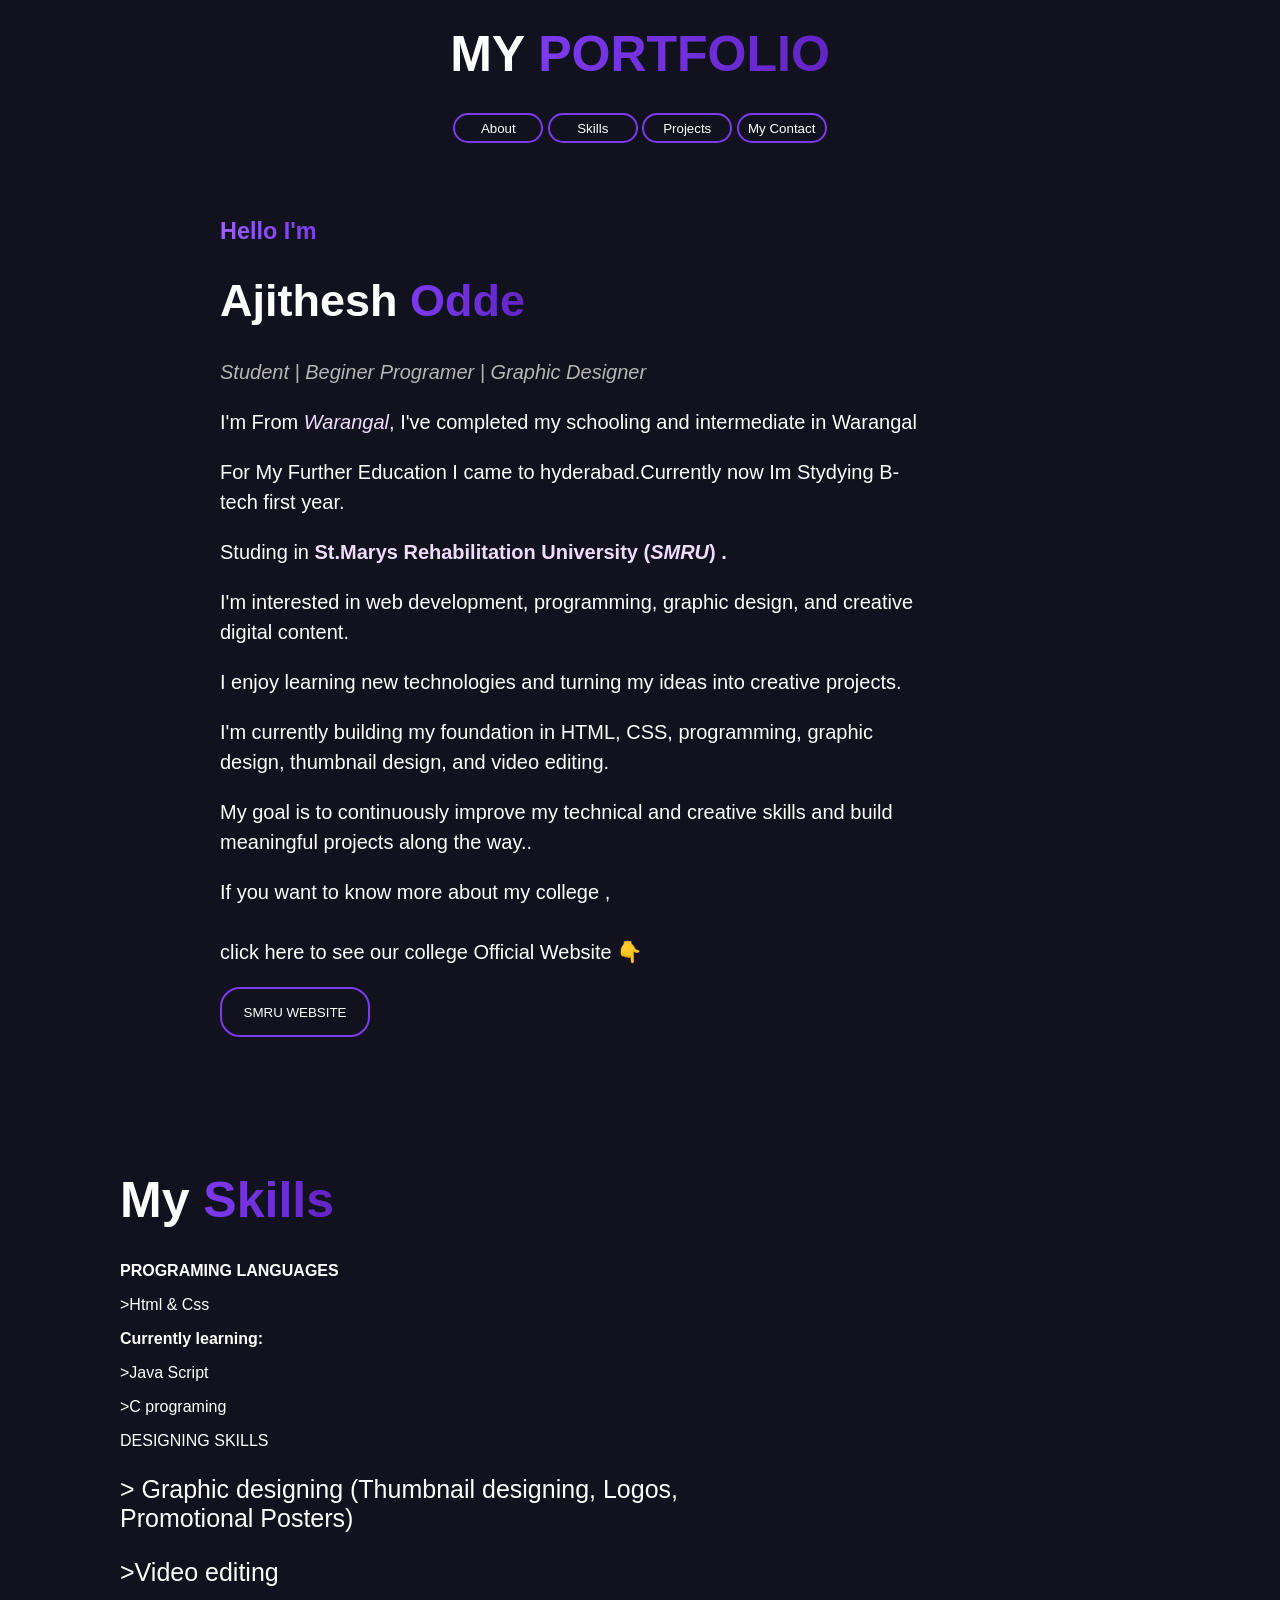
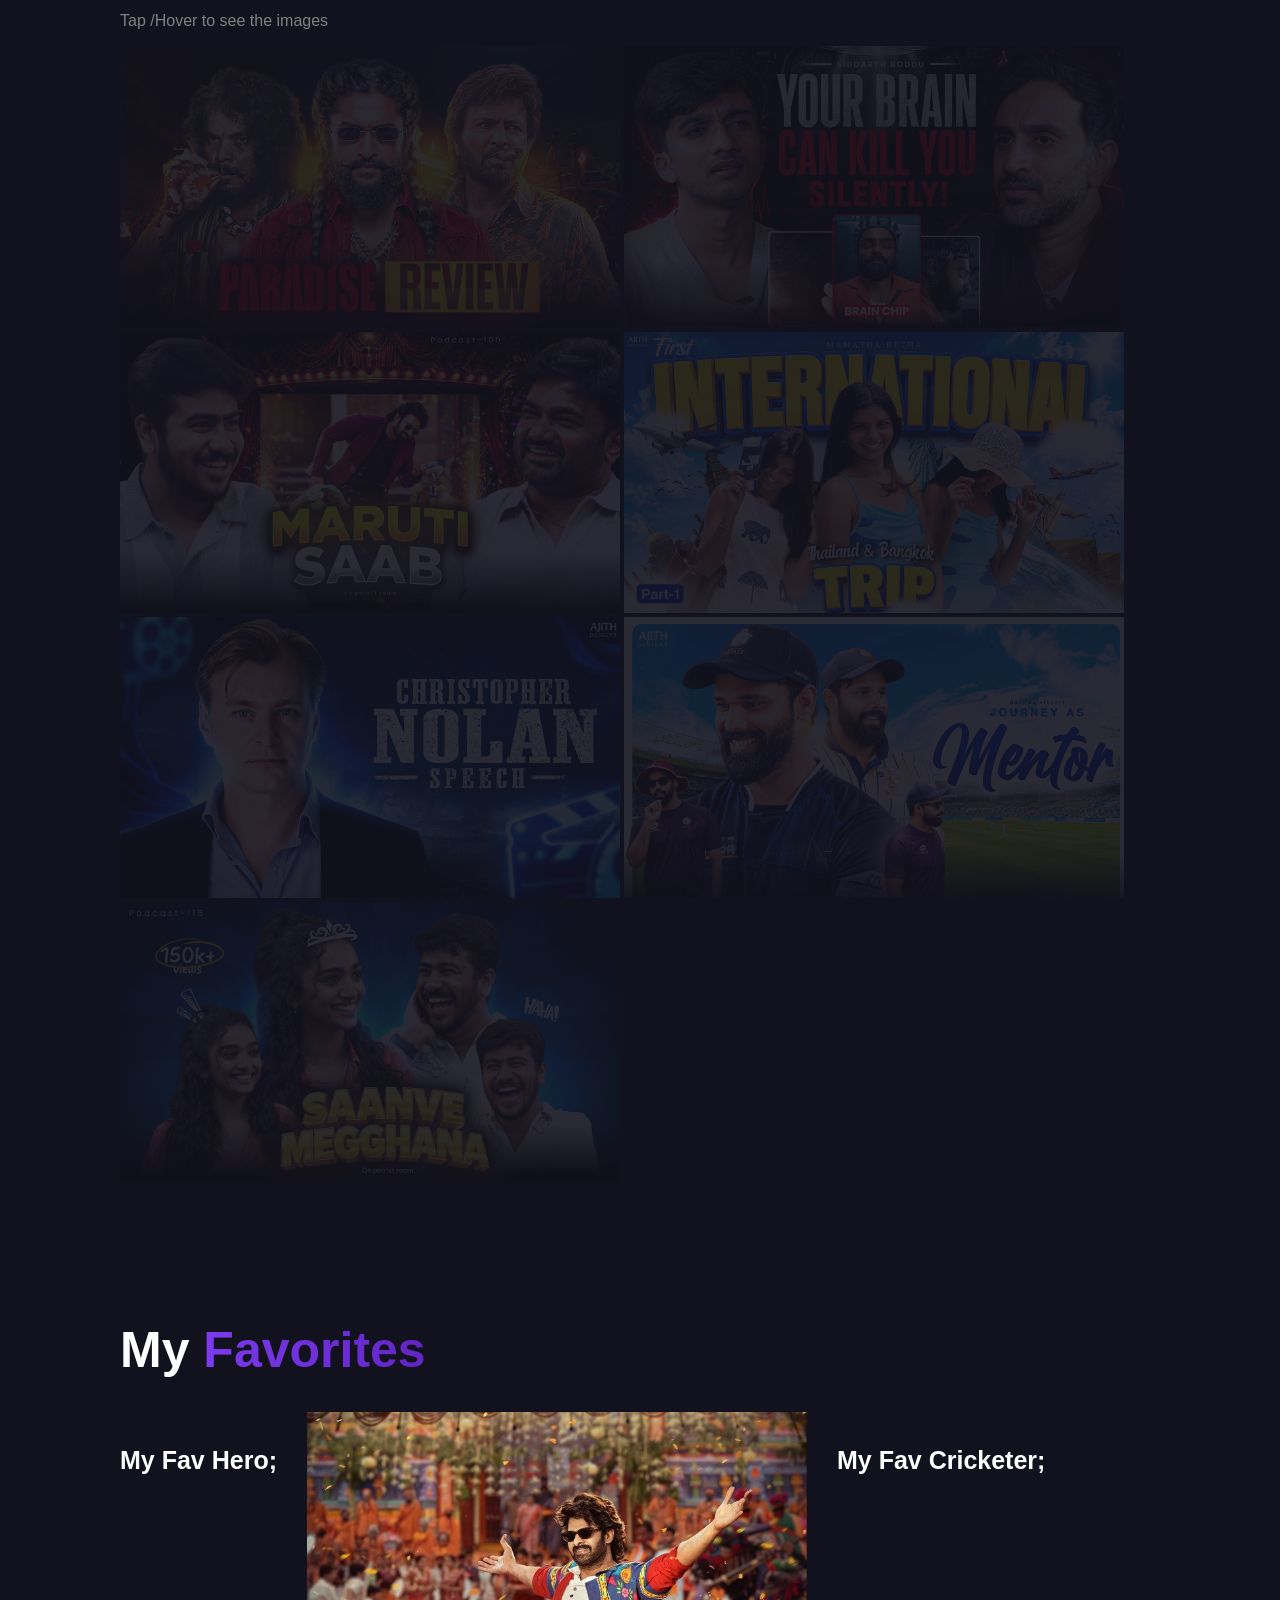
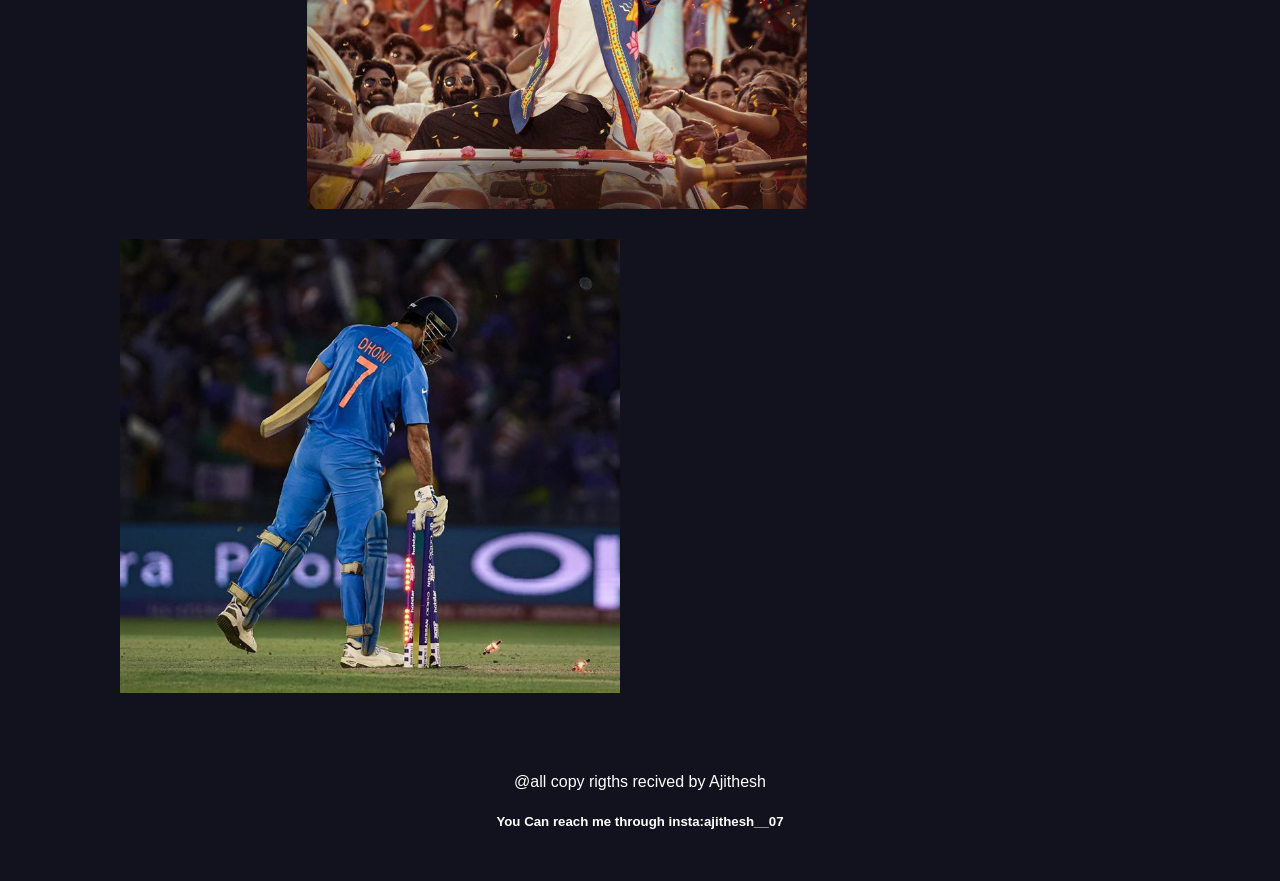
==== index.html @ 2d7f18d4 "Update index.html" ====
<!DOCTYPE html>
<html lang="en">
<head>

    <meta charset="UTF-8">
    <meta name="viewport" content="width=device-width, initial-scale=1.0">

    <title>Ajith portfolio</title>

    <link rel="stylesheet" href="google.css">


</head>
<body>

  <header>
    
    <div class="header-items">
    <h1 style="color: white;" class="portfolio">MY <span> PORTFOLIO</span></h1>
    <button class="button">About</button>
    <button class="button">Skills</button>
    <button class="button">Projects</button>
    <button class="button">My Contact</button>
</div>
    </header>


   <div class="page1">

    <h3> <span>Hello I'm</span></h3>
    <h1 > Ajithesh <span >Odde</span> </h1>
   
  
   
     <span class="intro">
         
    <p style="color: rgb(183, 182, 182);"> <i>Student | Beginer Programer | Graphic Designer </i></p>
    <p>I'm From <i style="color: #efddff;;">Warangal</i>, I've completed my schooling and intermediate in Warangal</p>
    <p>For My Further Education I came to hyderabad.Currently now Im Stydying B-tech first year. </p>
    <P>Studing in <b style="color: #efddff;">St.Marys Rehabilitation University (<i>SMRU</i>) .</b></P>
    <p> I'm interested in web development, programming, graphic design, and creative digital content.</p>
    <p>I enjoy learning new technologies and turning my ideas into creative projects.</p>

    <p>I'm currently building my foundation in HTML, CSS, programming, graphic design, thumbnail design, and video editing.</p>

    <p>My goal is to continuously improve my technical and creative skills and build meaningful projects along the way..</p>
    <p>If you want to know more about  my college , <br> </br>click here to see our college Official Website 👇 </p>
    <a target="_blank" href="https://smru.edu.in/" > <button class="button1" > SMRU WEBSITE </button></a>

    </span>

   </div>

   <div class="page2">


    <h1 class="myskills"> My <span>Skills</span> </h1>


     <p> <b>PROGRAMING LANGUAGES</b></p>  
       <p styles="color:grey"> >Html & Css </P>
       <p> <b>Currently learning:</b></p>
       <P> >Java Script</P>
       <P> >C programing</P>

       <p>DESIGNING SKILLS </p>
    <p class="skillstexts" > > Graphic designing
        (Thumbnail designing, Logos, <br>Promotional Posters) </p>

    <p class="skillstexts"> >Video editing</P>
    <p style="color: grey;">Tap /Hover to see the images</p>
     
    <img class="thumbs" src="PARADISE THUMBNAIL.jpg">
    <img class="thumbs" src="thumbanil(1).jpg">
    <img class="thumbs" src="thumbnail 2.jpg">
    <img class="thumbs" src="thumb3.png">
    <img class="thumbs" src="thumb7.jpg">
    <img class="thumbs" src="thumb 5.jpg">
    <img class="thumbs" src="thumb 6.jpg">
    


   </div>

   <div class="page3">
     
    <h1 >My <span> Favorites</span></h1>

    <div class="favimgs">
    <h4>My Fav Hero;</h4>
    <img class="Rajasaab" src="Rajasaab.jpg">
    
     <h4> My Fav Cricketer;</h4>
     <img class="dhoni" src="MSDhoni HD quality.jpg">
    </div>

   </div>

</body>

 <footer class="footer">

     @all copy rigths recived by Ajithesh
    <h5>You Can reach me through insta:ajithesh__07 </h5>

 </footer>


</html>
---- google.css ----
/* =========================
   BASIC RESET
========================= */

* {
    box-sizing: border-box;
}

html {
    scroll-behavior: smooth;
}

body {
    margin: 0;
    padding: 0;
    background-color: #12121f;
    font-family: Montserrat, sans-serif;
    color: white;
    overflow-x: hidden;
}


/* =========================
   HEADER
========================= */

header {
    width: 100%;
    padding: 25px 20px;
}

.header-items {
    max-width: 1100px;
    margin: auto;
    text-align: center;
}

.portfolio {
    font-size: 50px;
    margin: 0 0 30px 0;
    font-family: Montserrat, sans-serif;
}


/* =========================
   NAVIGATION
========================= */

.nav-buttons {
    display: flex;
    justify-content: center;
    align-items: center;
    flex-wrap: wrap;
    gap: 8px;
}

.button {
    cursor: pointer;
    font-family: Montserrat, sans-serif;

    width: 90px;
    height: 30px;

    border: 2px solid #7C3AED;
    background-color: #12121f;
    border-radius: 20px;

    color: #ffffff;

    transition: 0.25s;
}

.button:hover {
    box-shadow: 0px 0px 10px #9c5eff;
    color: white;

    width: 100px;
    height: 40px;

    background: linear-gradient(#A855F7, #7C3AED);
    border-color: #A855F7;

    transition: 0.25s;
}


/* =========================
   GRADIENT TEXT
========================= */

h1 span {
    color: transparent;
    background: linear-gradient(to left, #6224c5, #7C3AED);
    background-clip: text;
    -webkit-background-clip: text;
}

h3 span {
    color: transparent;
    background: linear-gradient(to right, #9c5eff, #7C3AED);
    background-clip: text;
    -webkit-background-clip: text;
}


/* =========================
   PAGE 1
========================= */

.page1 {
    width: 100%;
    max-width: 900px;

    margin: 0 auto;
    padding: 50px 30px;

    font-size: 20px;

    min-height: 100vh;
}

.page1 h3 {
    margin-top: 0;
}

.page1 h1 {
    font-size: 45px;
}

.intro {
    display: block;
    max-width: 700px;
}

.intro p {
    line-height: 1.5;
    margin: 20px 0;
}


/* =========================
   WEBSITE BUTTON
========================= */

.button1 {
    cursor: pointer;
    display: inline-block;

    font-family: Montserrat, sans-serif;

    width: 150px;
    height: 50px;

    border: 2px solid #7C3AED;
    background-color: #12121f;

    border-radius: 20px;

    color: #ffffff;

    transition: 0.25s;
}

.button1:hover {
    box-shadow: 0px 0px 10px #9c5eff;

    color: white;

    width: 155px;
    height: 55px;

    background: linear-gradient(#A855F7, #7C3AED);

    border-color: #A855F7;
}


/* =========================
   PAGE 2 - SKILLS
========================= */

.page2 {
    width: 100%;
    max-width: 1100px;

    margin: 0 auto;
    padding: 50px 30px;

    min-height: 100vh;
}

.myskills {
    font-size: 50px;
}

.skillstexts {
    font-size: 25px;
}

.page2 > img {
    max-width: 500px;
    width: 100%;
}


/* =========================
   THUMBNAILS
========================= */

.thumbs {
    width: 500px;
    max-width: 100%;

    opacity: 10%;

    transition: 0.3s;
}

.thumbs:hover {
    opacity: 100%;
    box-shadow: 4px 3px 10px #9c5eff;
}


/* =========================
   PAGE 3
========================= */

.page3 {
    width: 100%;
    max-width: 1100px;

    margin: 0 auto;
    padding: 50px 30px;

    min-height: 100vh;

    font-size: 25px;
}

.favimgs {
    display: flex;
    flex-direction: row;
    gap: 30px;
    flex-wrap: wrap;
}

.Rajasaab,
.dhoni {
    max-width: 500px;
    width: 100%;
}


/* =========================
   FOOTER
========================= */

.footer {
    text-align: center;
    padding: 30px 20px;
}


/* ==================================================
   MOBILE
================================================== */

@media screen and (max-width: 600px) {

    header {
        padding: 20px 10px;
    }

    .portfolio {
        font-size: 34px;
        margin-bottom: 25px;
    }


    /* Navigation */

    .nav-buttons {
        gap: 6px;
    }

    .button {
        width: 85px;
        height: 30px;
        font-size: 12px;
    }


    /* PAGE 1 */

    .page1 {
        width: 100%;
        max-width: 100%;

        margin: 0;
        padding: 35px 25px;

        font-size: 17px;
    }

    .page1 h3 {
        font-size: 20px;
    }

    .page1 h1 {
        font-size: 35px;
        line-height: 1.1;
    }

    .intro {
        width: 100%;
        max-width: 100%;
    }

    .intro p {
        font-size: 17px;
        line-height: 1.45;
        margin: 18px 0;
    }


    /* PAGE 2 */

    .page2 {
        width: 100%;
        max-width: 100%;

        margin: 0;
        padding: 35px 20px;
    }

    .myskills {
        font-size: 35px;
    }

    .skillstexts {
        font-size: 18px;
        line-height: 1.5;
    }

    .thumbs {
        width: 100%;
        max-width: 100%;
        height: auto;
    }


    /* PAGE 3 */

    .page3 {
        width: 100%;
        max-width: 100%;

        margin: 0;
        padding: 35px 20px;

        font-size: 20px;
    }

    .favimgs {
        display: flex;
        flex-direction: column;
        gap: 15px;
    }

    .Rajasaab,
    .dhoni {
        width: 100%;
        max-width: 100%;
        height: auto;
    }


    /* FOOTER */

    .footer {
        font-size: 14px;
        padding: 25px 15px;
    }
}
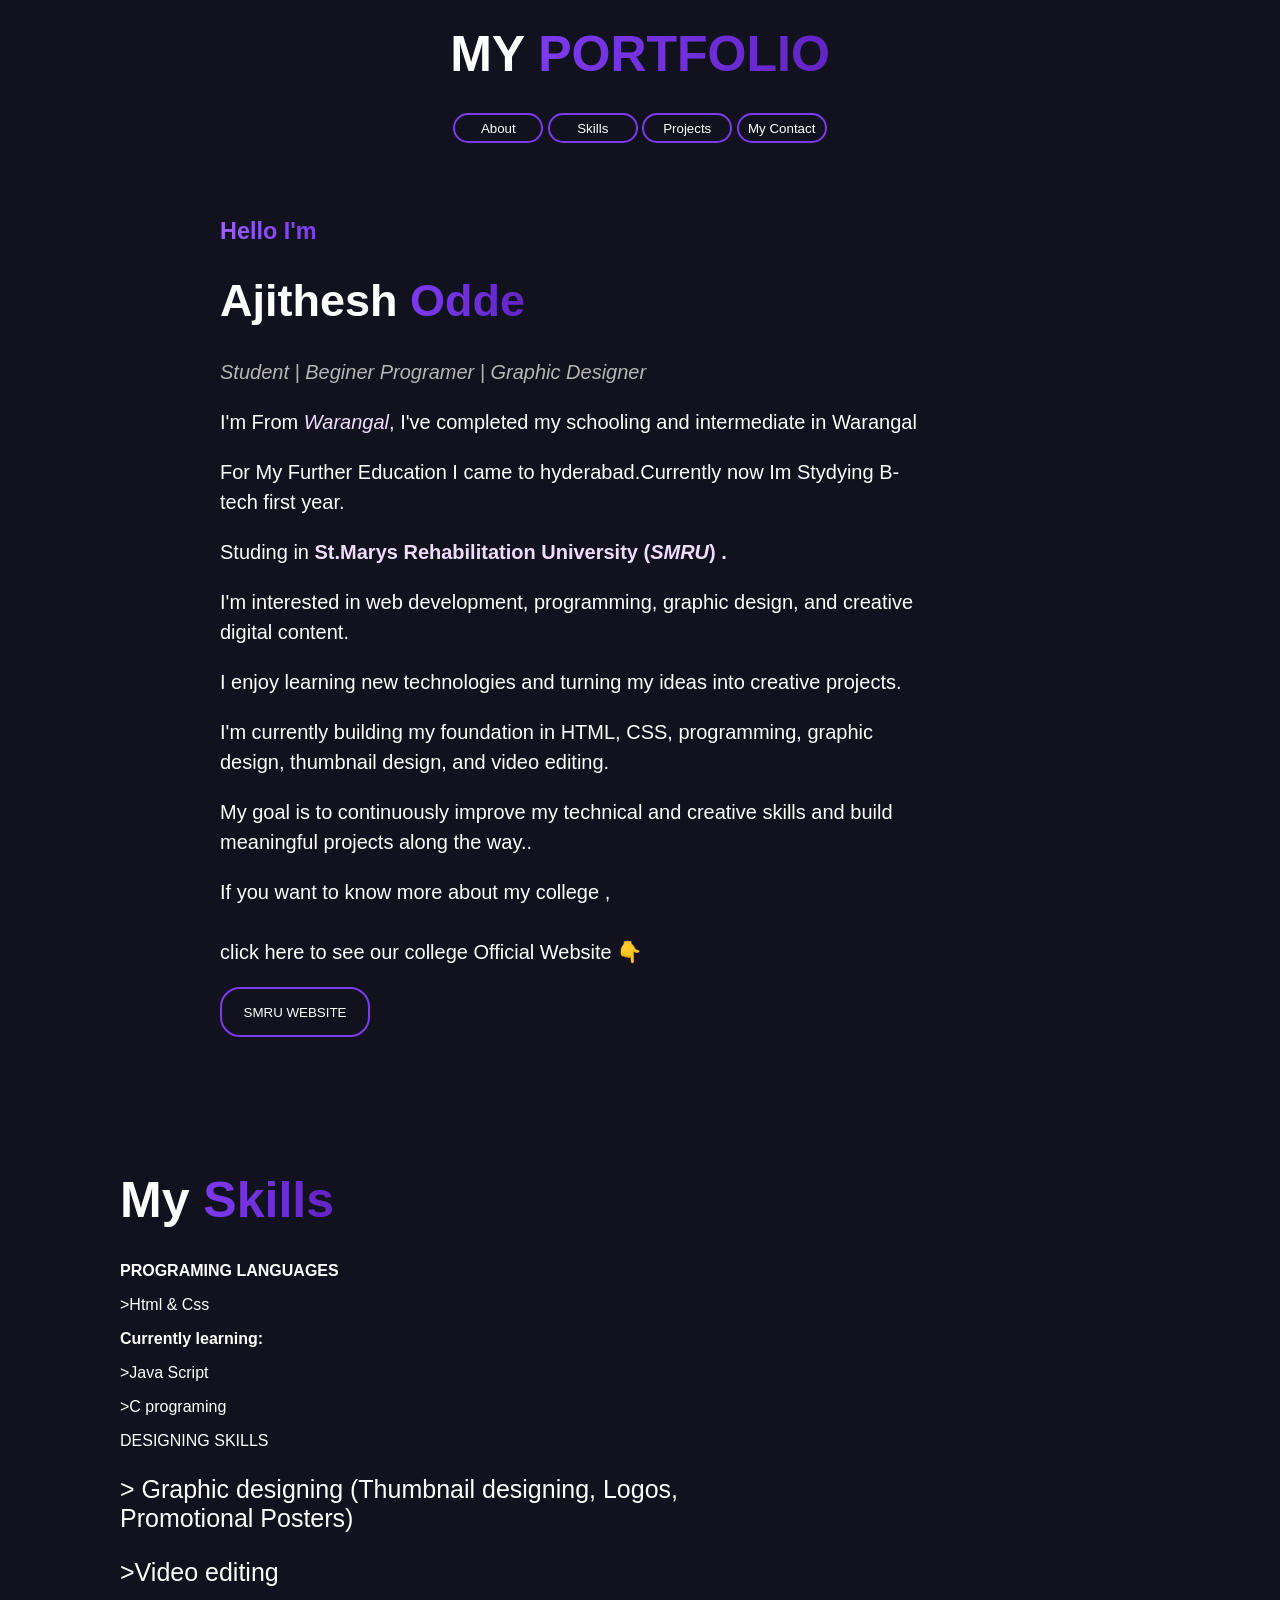
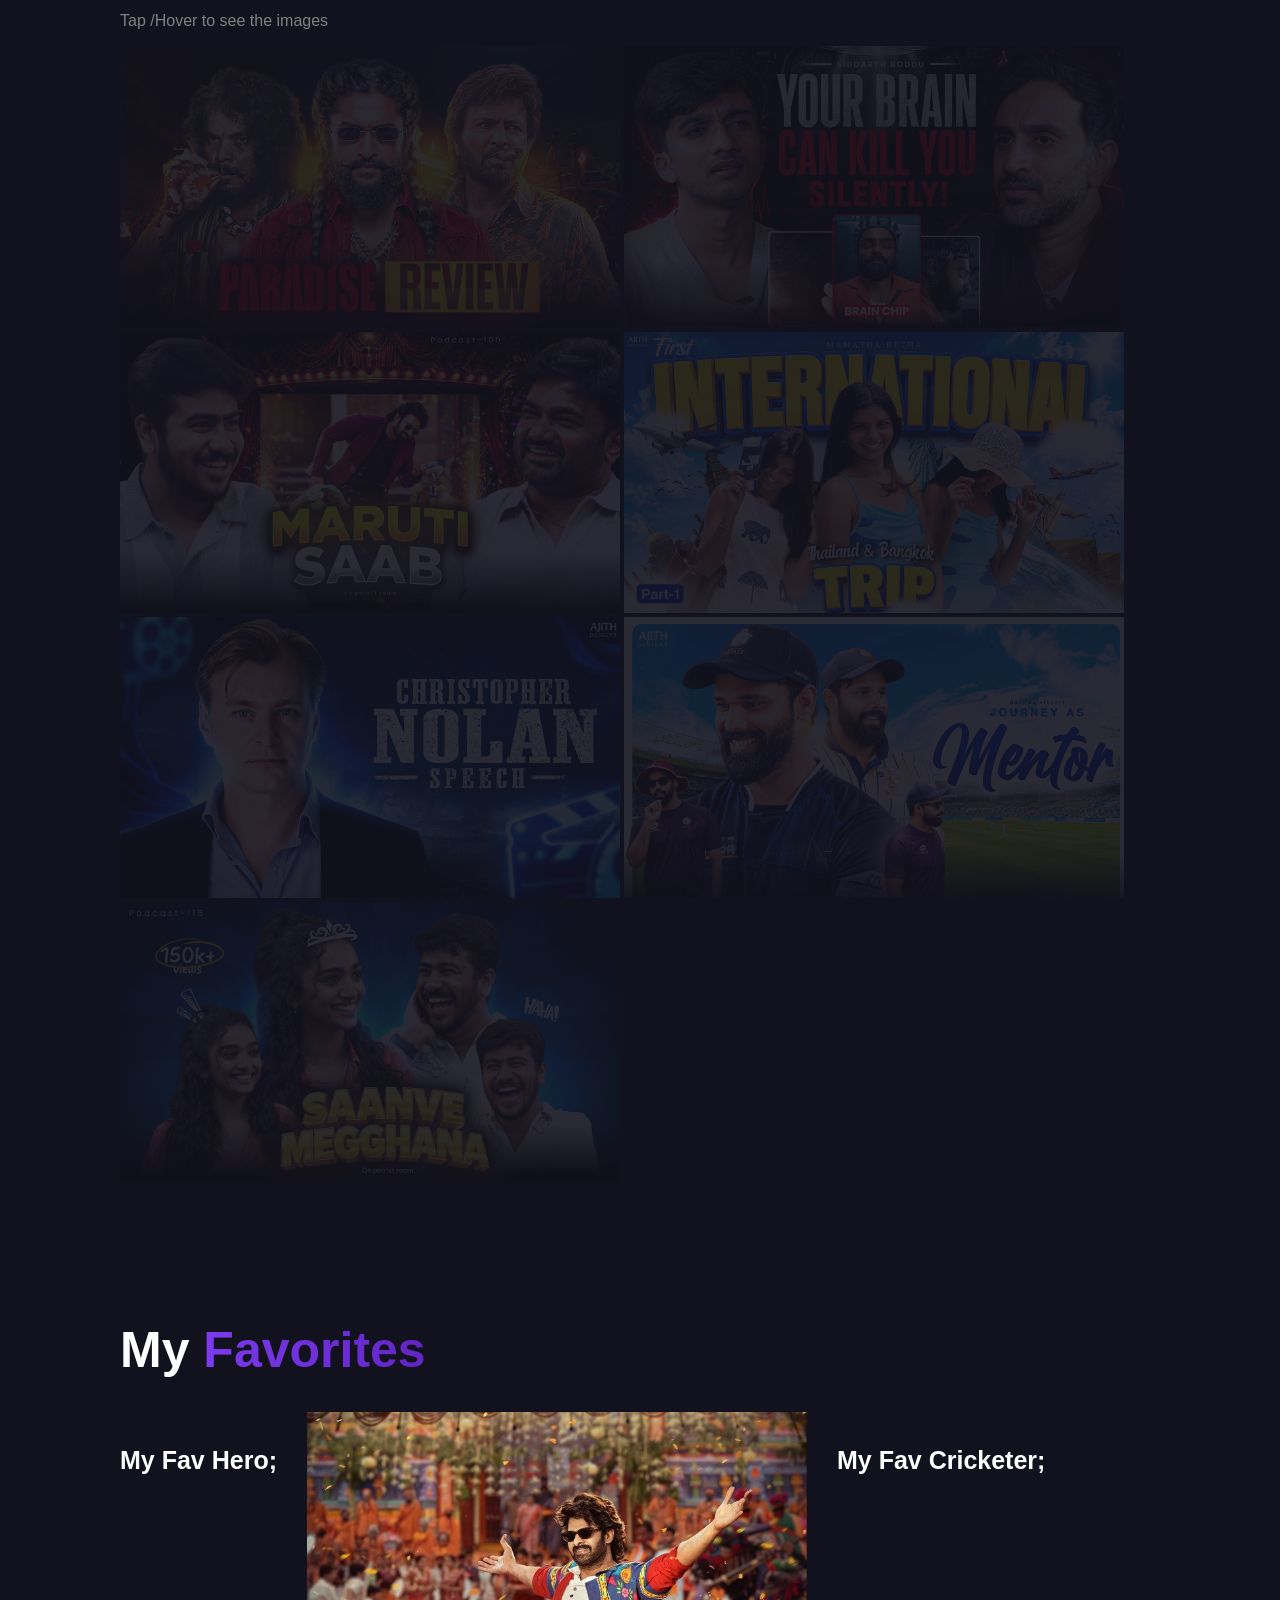
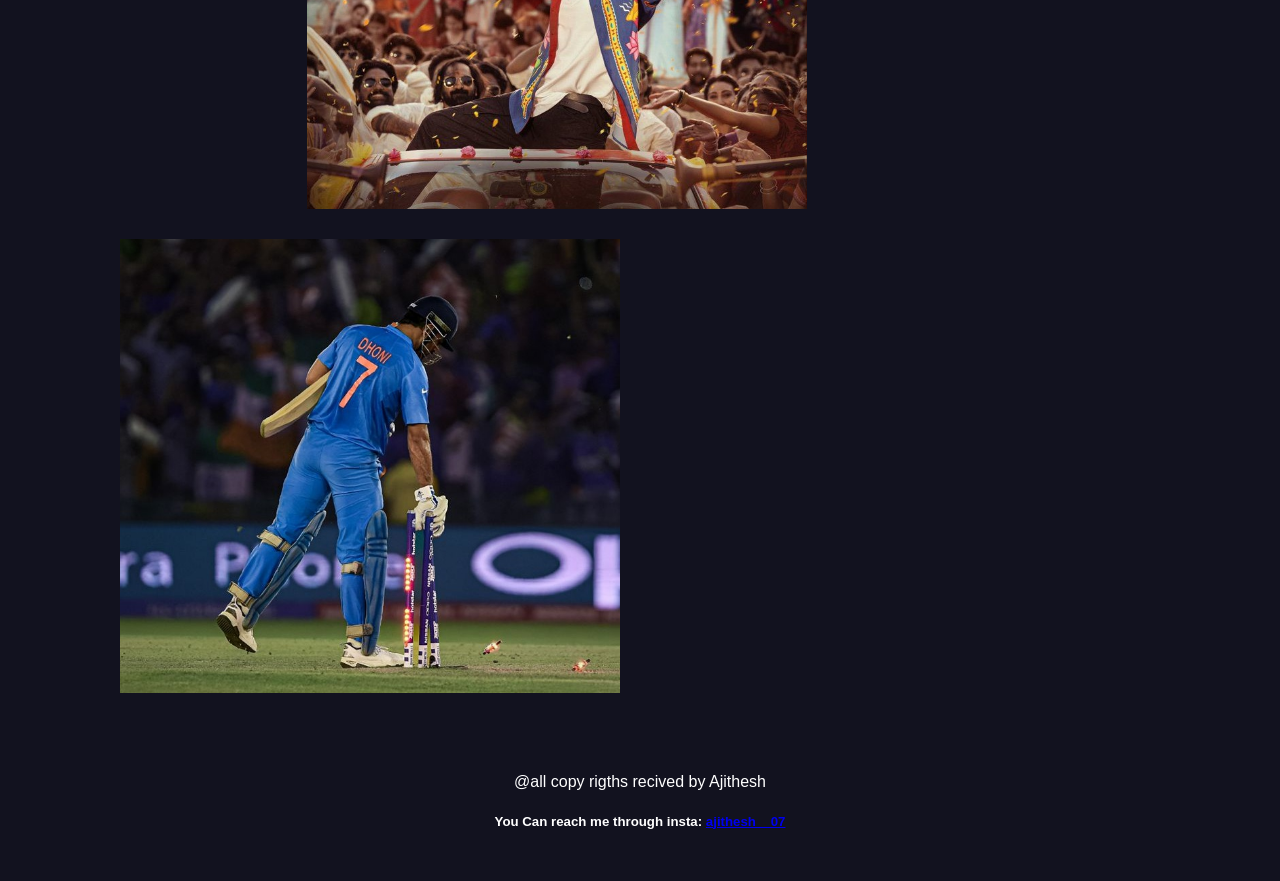
==== commit 47074cf8: "Update index.html" ====
--- a/index.html
+++ b/index.html
@@ -58,7 +58,7 @@
 
 
      <p> <b>PROGRAMING LANGUAGES</b></p>  
-       <p styles="color:grey"> >Html & Css </P>
+       <p styles="color:grey;"> >Html & Css </P>
        <p> <b>Currently learning:</b></p>
        <P> >Java Script</P>
        <P> >C programing</P>
@@ -101,7 +101,7 @@
  <footer class="footer">
 
      @all copy rigths recived by Ajithesh
-    <h5>You Can reach me through insta:ajithesh__07 </h5>
+    <h5>You Can reach me through insta: <a href="https://www.instagram.com/ajithesh__07/">ajithesh__07</a> </h5>
 
  </footer>
 
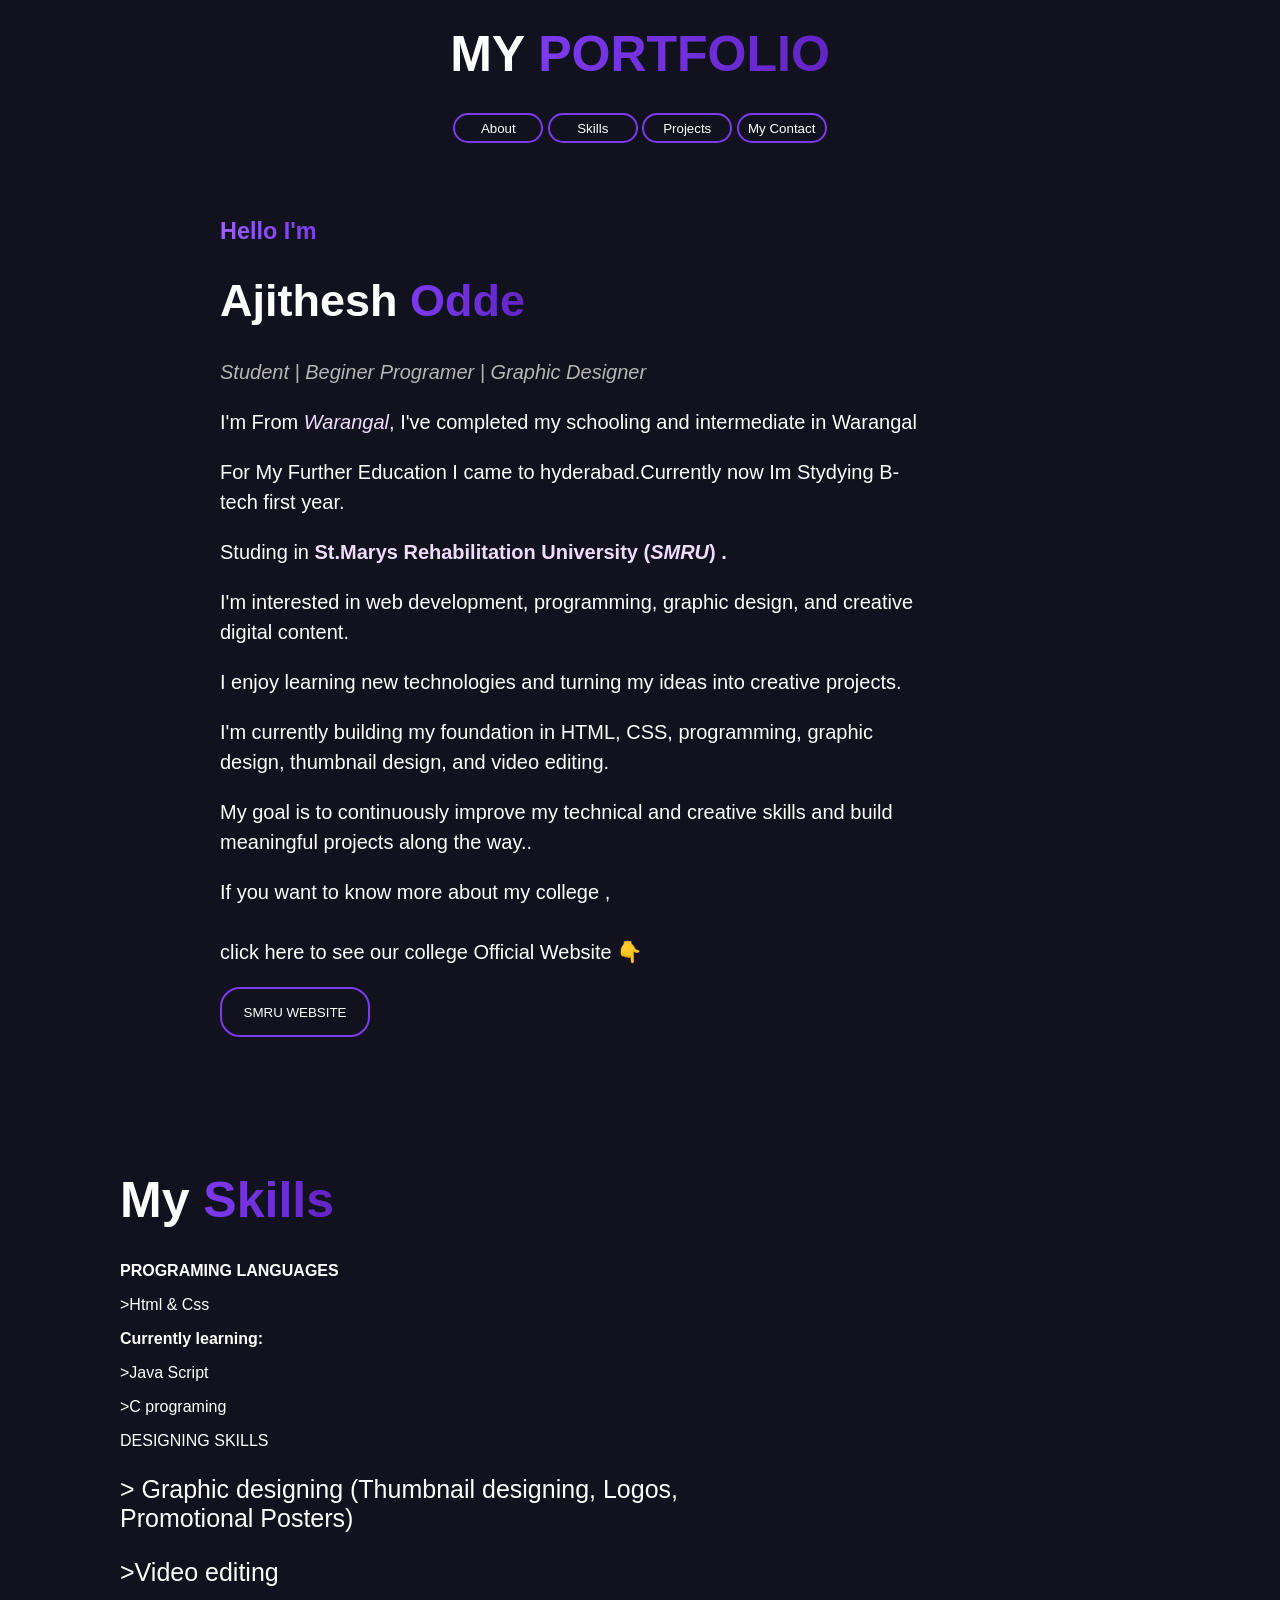
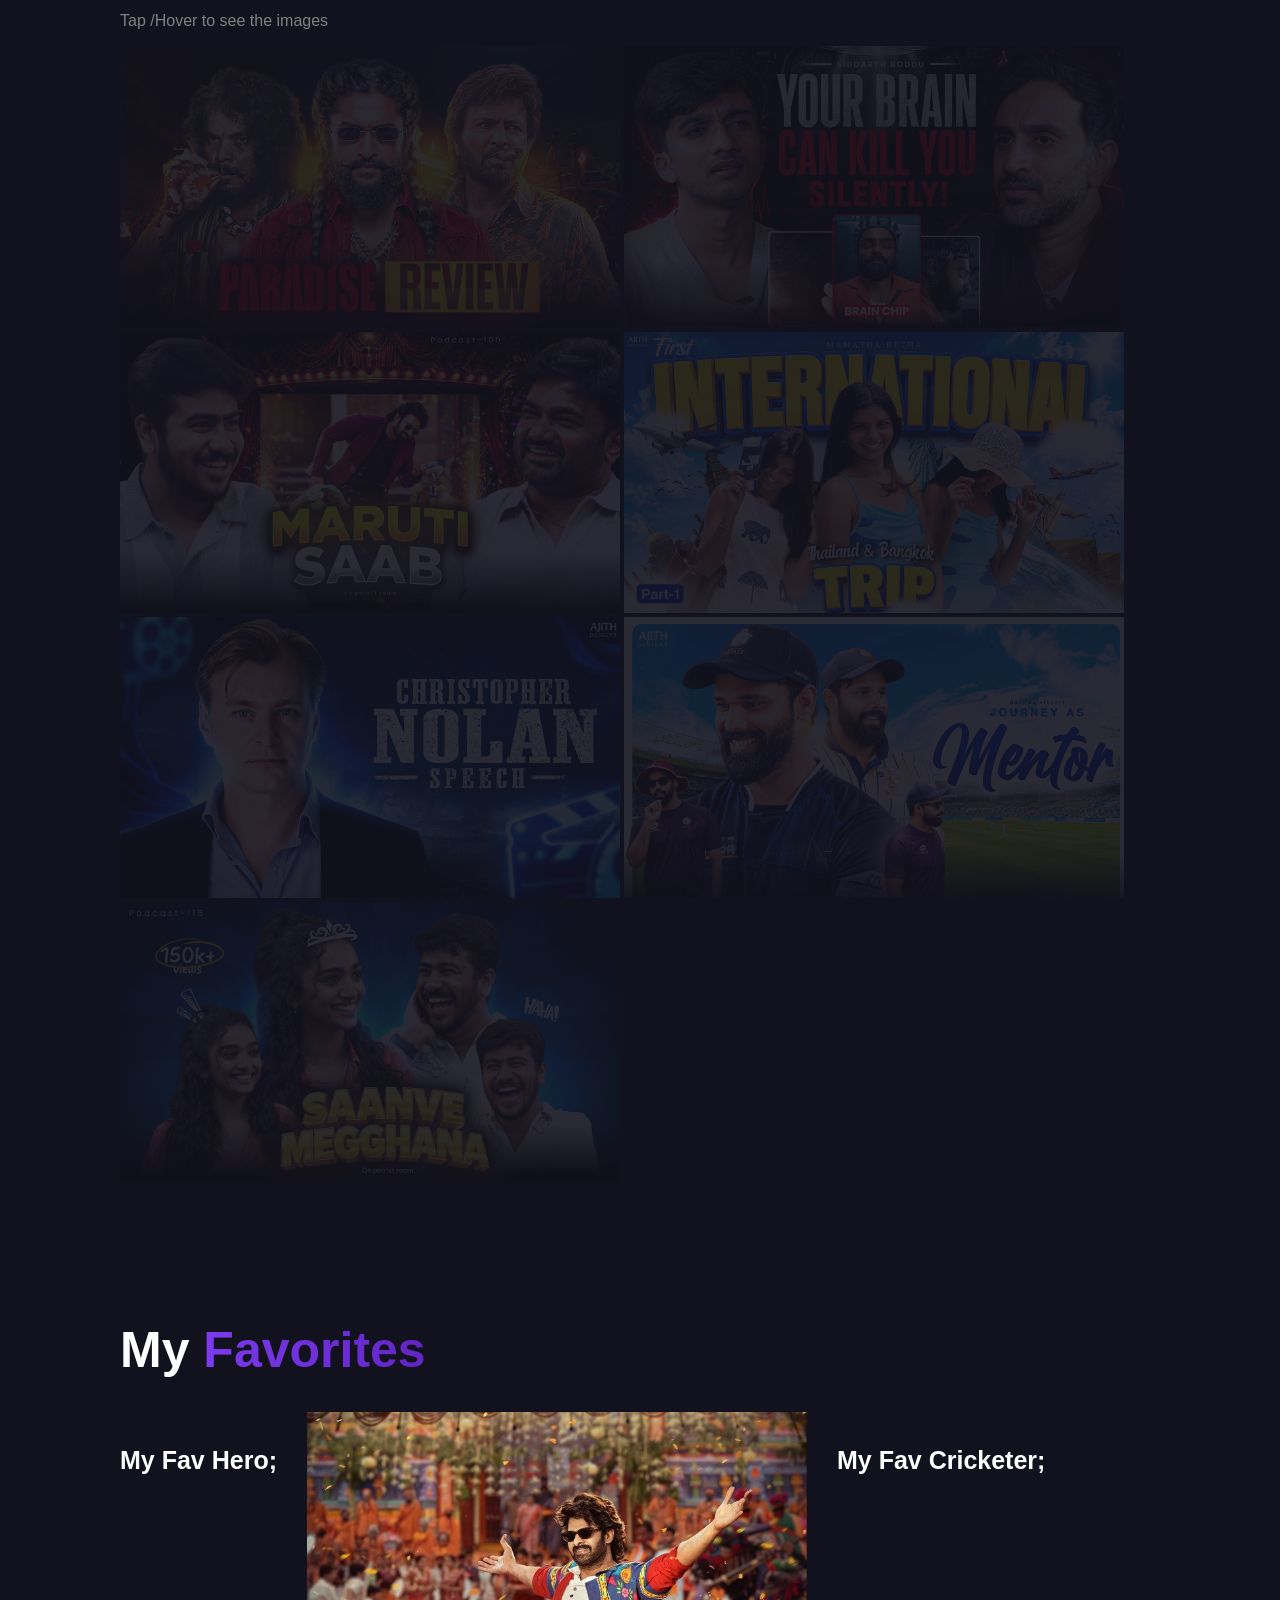
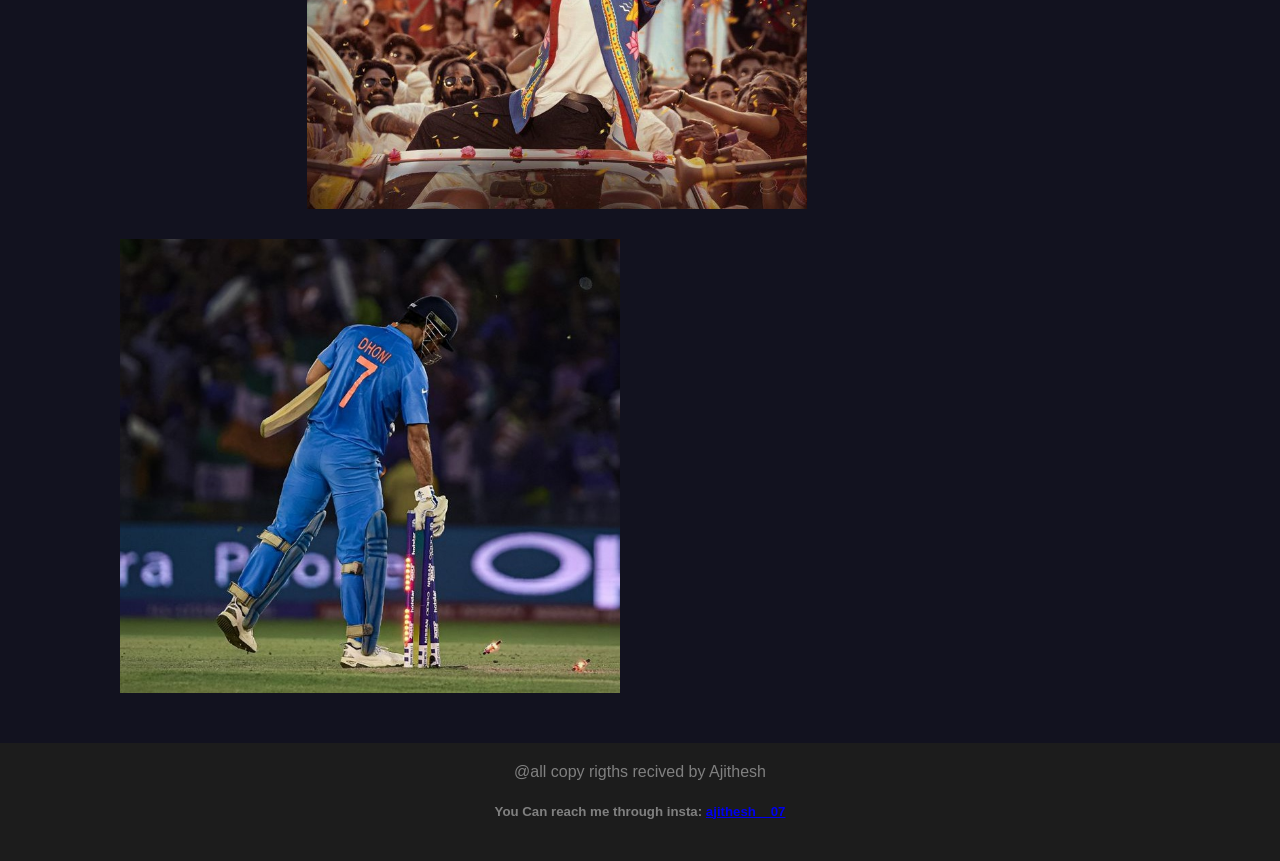
==== commit ef999be6: "Update index.html" ====
--- a/index.html
+++ b/index.html
@@ -17,15 +17,15 @@
     
     <div class="header-items">
     <h1 style="color: white;" class="portfolio">MY <span> PORTFOLIO</span></h1>
-    <button class="button">About</button>
-    <button class="button">Skills</button>
+    <button href="#page1" class="button">About</button>
+    <button href="page2" class="button">Skills</button>
     <button class="button">Projects</button>
     <button class="button">My Contact</button>
 </div>
     </header>
 
 
-   <div class="page1">
+   <div id="page1" class="page1">
 
     <h3> <span>Hello I'm</span></h3>
     <h1 > Ajithesh <span >Odde</span> </h1>
@@ -51,7 +51,7 @@
 
    </div>
 
-   <div class="page2">
+   <div id="page2" class="page2">
 
 
     <h1 class="myskills"> My <span>Skills</span> </h1>
@@ -101,7 +101,7 @@
  <footer class="footer">
 
      @all copy rigths recived by Ajithesh
-    <h5>You Can reach me through insta: <a href="https://www.instagram.com/ajithesh__07/">ajithesh__07</a> </h5>
+    <h5>You Can reach me through insta: <a target="_blank" href="https://www.instagram.com/ajithesh__07?stkn=MWFvZTNvbzZzOWl3OA==">ajithesh__07</a> </h5>
 
  </footer>
 
--- a/google.css
+++ b/google.css
@@ -258,7 +258,10 @@
 
 .footer {
     text-align: center;
-    padding: 30px 20px;
+   text-align: center;
+    padding: 20px;
+    background-color: rgb(28, 28, 28);
+    color: grey;
 }
 
 
@@ -380,6 +383,9 @@
 
     .footer {
         font-size: 14px;
-        padding: 25px 15px;
-    }
-}
+       text-align: center;
+    padding: 20px;
+    background-color: rgb(28, 28, 28);
+    color: grey;
+    }
+}
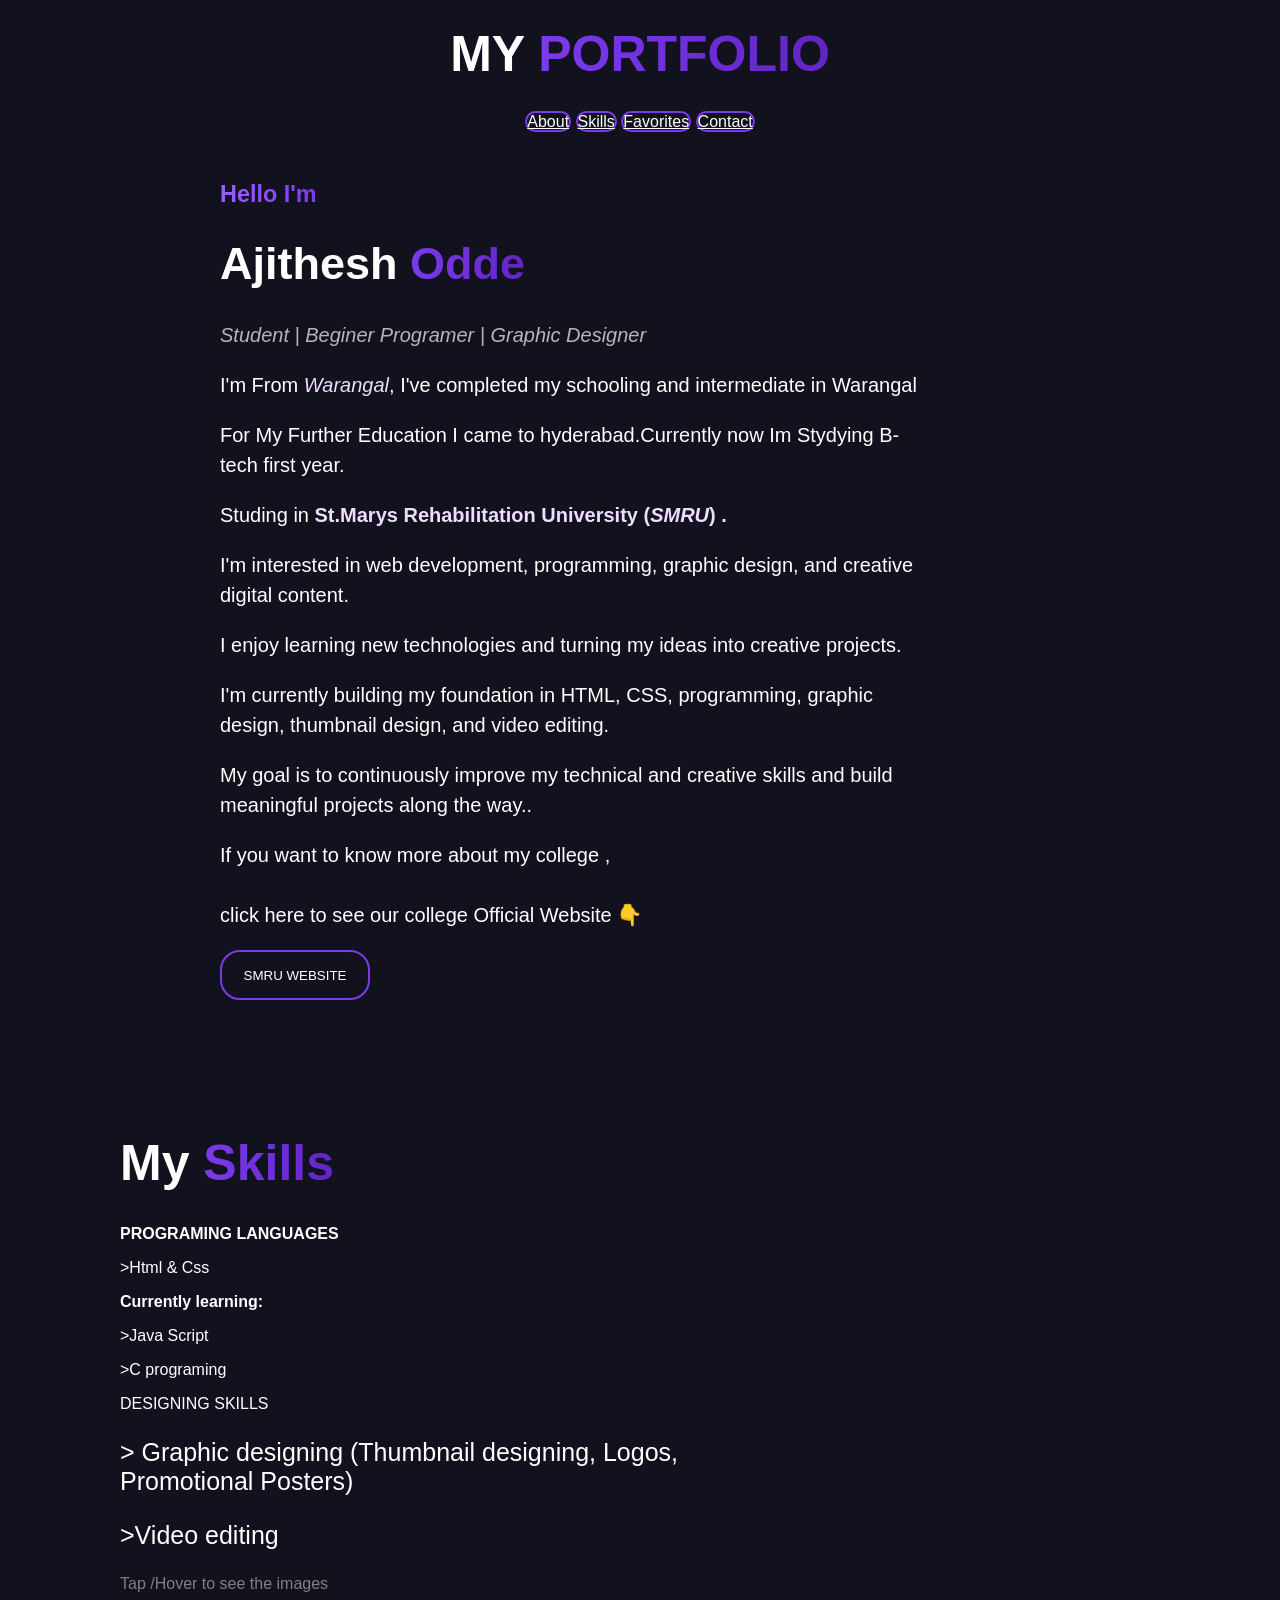
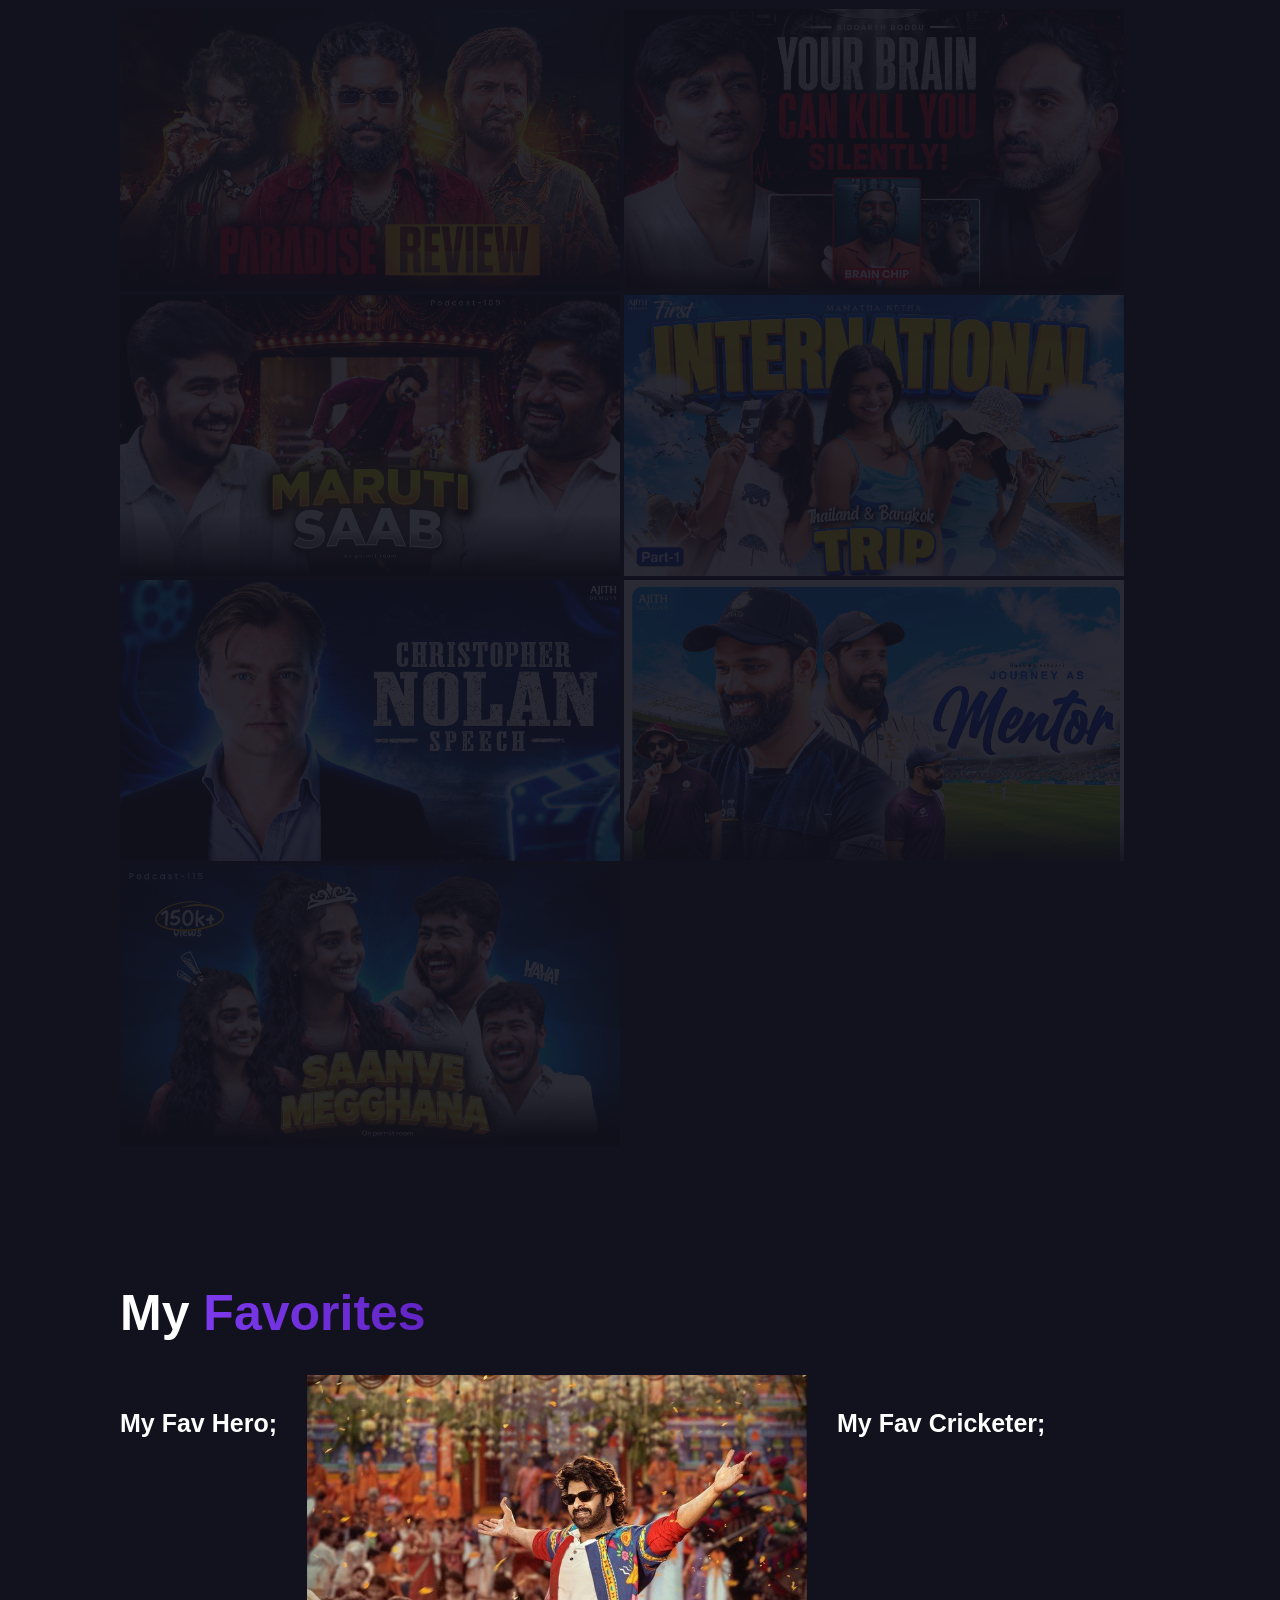
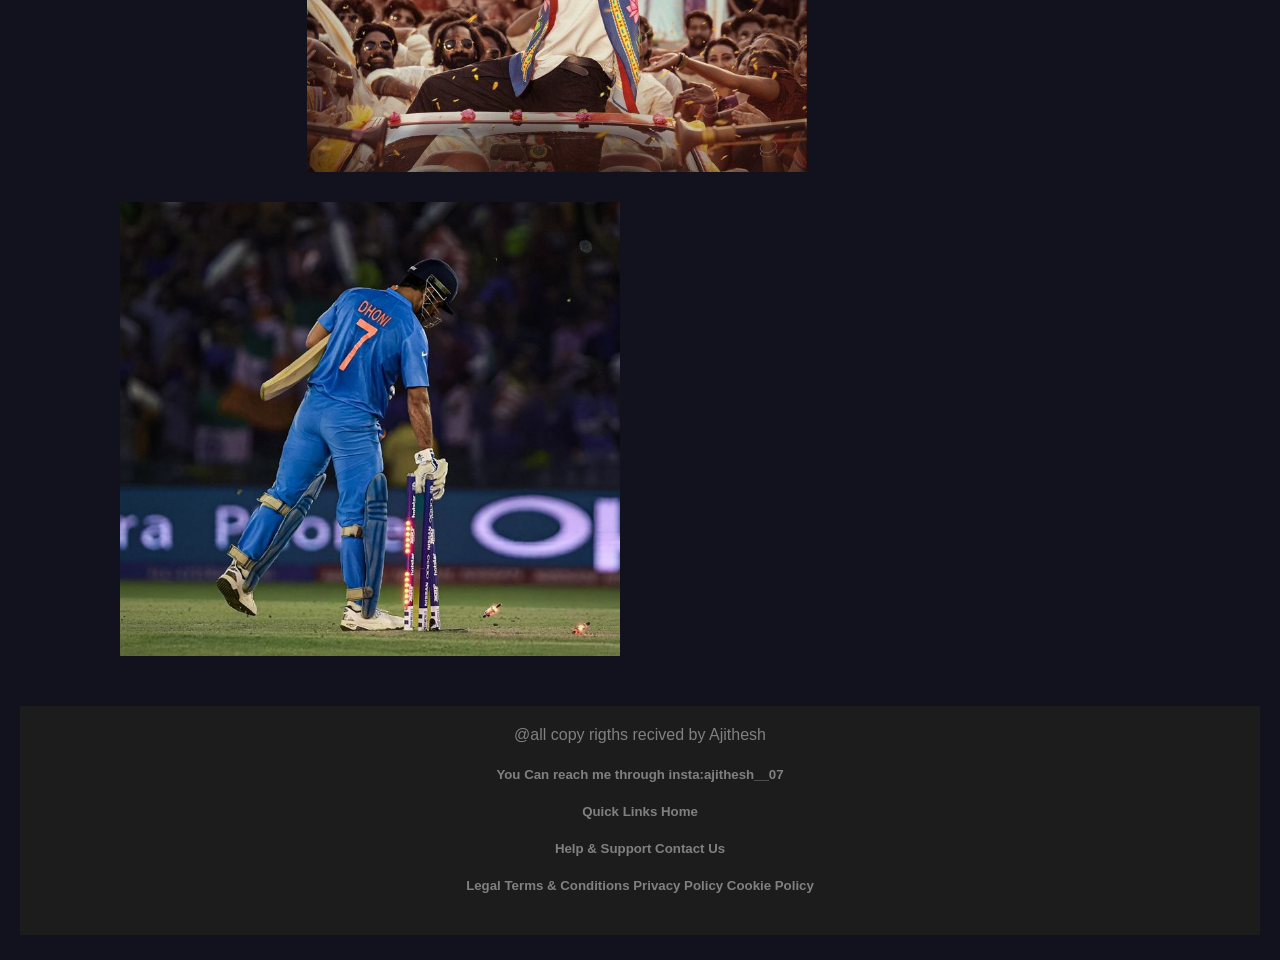
==== commit 3329c4d2: "Update index.html" ====
--- a/index.html
+++ b/index.html
@@ -17,11 +17,13 @@
     
     <div class="header-items">
     <h1 style="color: white;" class="portfolio">MY <span> PORTFOLIO</span></h1>
-    <button href="#page1" class="button">About</button>
-    <button href="page2" class="button">Skills</button>
-    <button class="button">Projects</button>
-    <button class="button">My Contact</button>
-</div>
+        <a class="button" href="#page1">About</a>
+        <a class="button" href="#page2">Skills</a>
+        <a class="button" href="#page3">Favorites</a>
+        <a class="button" href="footer">Contact</a>
+
+        
+</div
     </header>
 
 
@@ -100,8 +102,21 @@
 
  <footer class="footer">
 
-     @all copy rigths recived by Ajithesh
-    <h5>You Can reach me through insta: <a target="_blank" href="https://www.instagram.com/ajithesh__07?stkn=MWFvZTNvbzZzOWl3OA==">ajithesh__07</a> </h5>
+    @all copy rigths recived by Ajithesh
+    <h5>You Can reach me through  insta:ajithesh__07 </h5>
+
+    <h5>Quick Links
+    <a>Home</a> </h5>
+<h5>Help & Support
+Contact Us</h5>
+
+<h5>Legal
+Terms & Conditions
+
+Privacy Policy
+
+Cookie Policy</h5>
+
 
  </footer>
 
